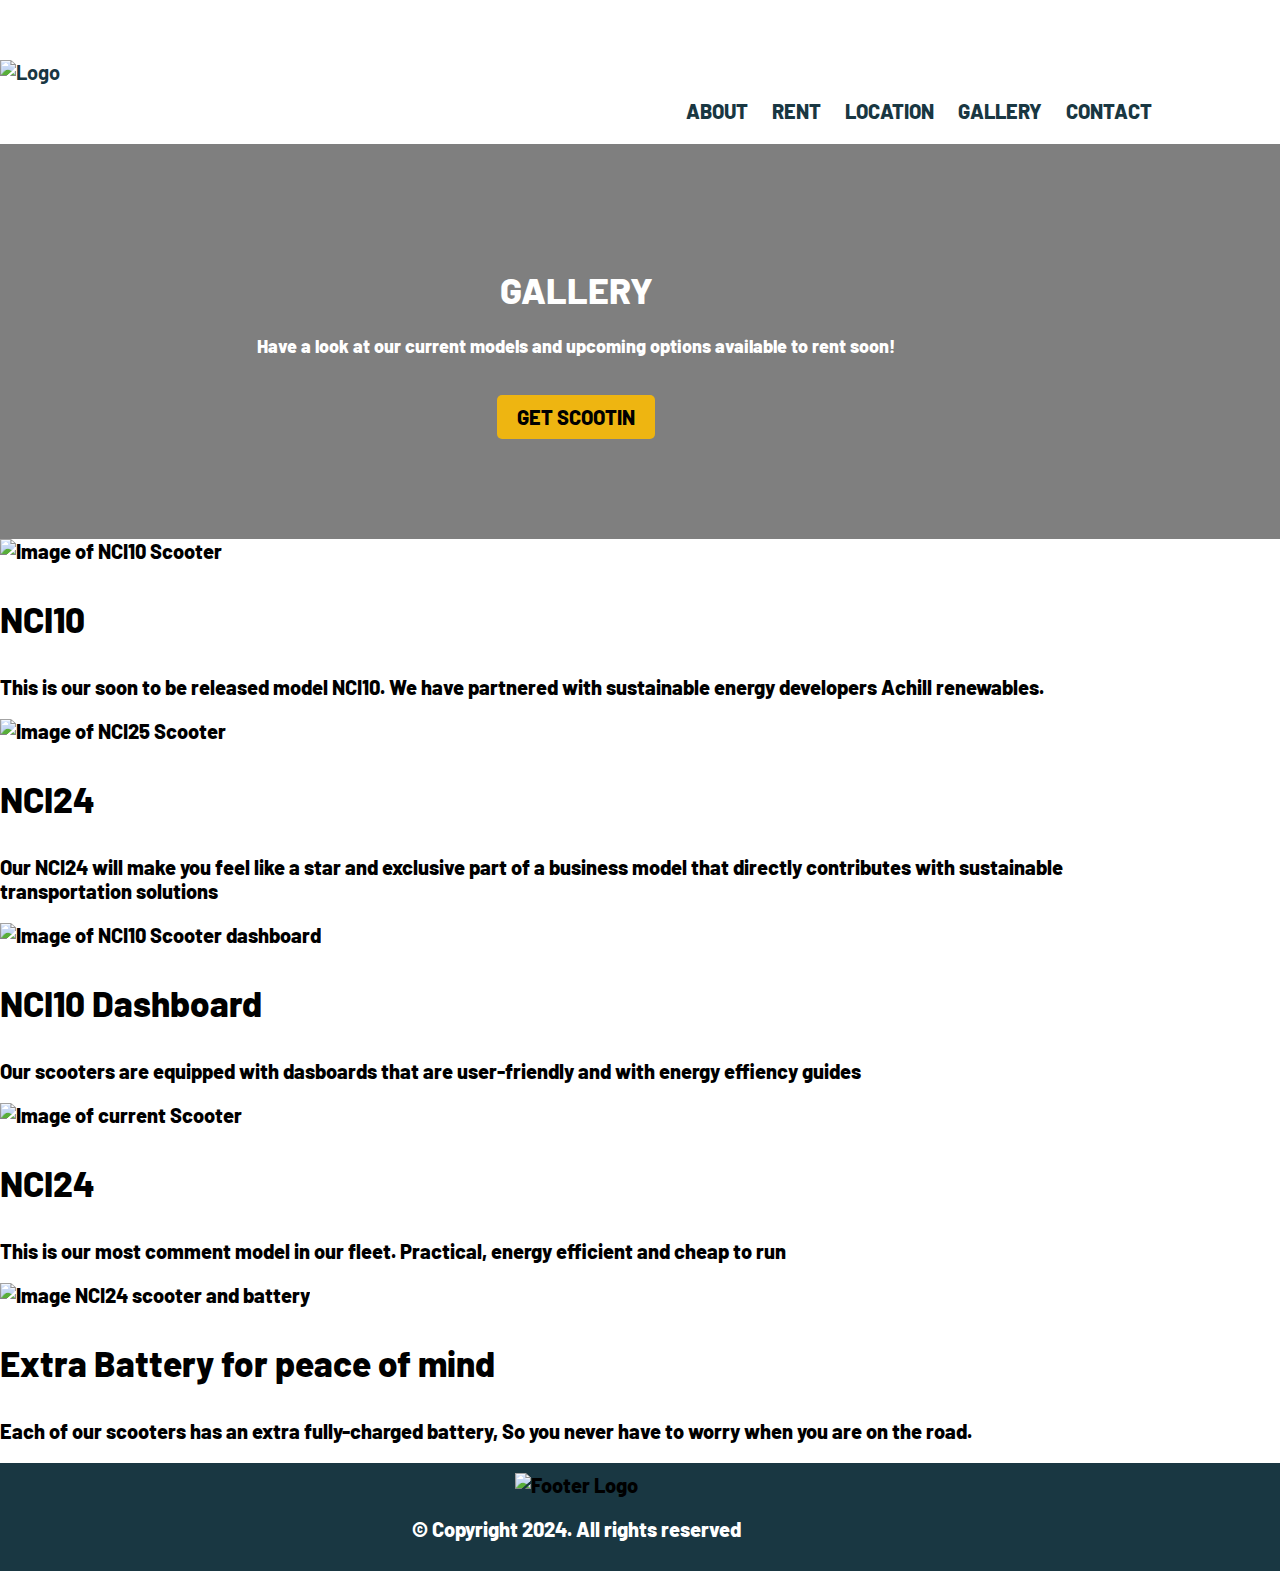
==== gallery.html @ 95e8176c "Group CA upload" ====
<!DOCTYPE html>
<html lang="en">
<head>
    <meta charset="UTF-8">
    <meta name="viewport" content="width=device-width, initial-scale=1.0">

    <title>Transport Website</title>
    
    <link href="https://cdn.jsdelivr.net/npm/bootstrap@5.3.2/dist/css/bootstrap.min.css" rel="stylesheet" integrity="sha384-T3c6CoIi6uLrA9TneNEoa7RxnatzjcDSCmG1MXxSR1GAsXEV/Dwwykc2MPK8M2HN" crossorigin="anonymous">
    <script src="https://cdn.jsdelivr.net/npm/bootstrap@5.3.3/dist/js/bootstrap.bundle.min.js" integrity="sha384-YvpcrYf0tY3lHB60NNkmXc5s9fDVZLESaAA55NDzOxhy9GkcIdslK1eN7N6jIeHz" crossorigin="anonymous"></script>
    <link rel="preconnect" href="https://fonts.googleapis.com">
    <link rel="preconnect" href="https://fonts.gstatic.com" crossorigin>
    <link href="https://fonts.googleapis.com/css2?family=Barlow:ital,wght@0,100;0,200;0,300;0,400;0,500;0,600;0,700;0,800;0,900;1,100;1,200;1,300;1,400;1,500;1,600;1,700;1,800;1,900&display=swap" rel="stylesheet">
    <link rel="stylesheet" href="styles.css">

</head>

<body>
    <!-- Navigation bar -->
    <nav>
        <div class="container" id="navcontainer">
            <div class="logo logoimg">
                <a href="index.html"><img src="Images/scoot-easy logo white 2.png" class="object-fit-scale" alt="Logo"></a>
            </div>
            <div class="nav-links">
                <a href="about.html">ABOUT</a>
                <a href="rent.html">RENT</a>
                <a href="location.html">LOCATION</a>
                <a href="gallery.html">GALLERY</a>
                <a href="contact.html">CONTACT</a>
            </div>
        </div>
    </nav>
    <!-- Header -->
    <header>
        <div class="container" img src="Images/scooter3.jpg">
            <h1>GALLERY</h1>
            <p>Have a look at our current models and upcoming options available to rent soon!</p>
            <!-- Yellow button -->
            <a href="rent.html" class="yellow-button">GET SCOOTIN</a>
        </div>
    </header>

    <!-- Gallery Section -->
    <!-- First image / new model NCI10-->
    <section class="container">
        <div class="row">
            <div class="col-md-6.5">
                <div class="gallery-item">
                    <img src="Images/NCI10 Scooter.jpg" alt="Image of NCI10 Scooter">
                    <div class="overlay">
                        <div class="description">
                            <h3>NCI10</h3>
                            <p>This is our soon to be released model NCI10. We have partnered with sustainable energy developers Achill renewables.</p>
                        </div>
                    </div>
                </div>
            </div>
            <!-- Second Image / new model NCI25 -->
            <div class="col-md-6.5">
                <div class="gallery-item">
                    <img src="Images/NCI25.jpg" alt="Image of NCI25 Scooter">
                    <div class="overlay">
                        <div class="description">
                            <h3>NCI24</h3>
                            <p>Our NCI24 will make you feel like a star and exclusive part of a business model that directly contributes with sustainable transportation solutions</p>
                        </div>
                    </div>
                </div>
            </div>
        </div>
        <!-- Third image /scooter dashboard-->
        <section class="container">
            <div class="row">
                
                <div class="col-md-6.6">
                    <div class="gallery-item">
                        <img src="Images/NCI10 Dashboard.jpg" alt="Image of NCI10 Scooter dashboard">
                        <div class="overlay">
                            <div class="description">
                                <h3>NCI10 Dashboard</h3>
                                <p>Our scooters are equipped with dasboards that are user-friendly and with energy effiency guides</p>
                            </div>
                        </div>
                    </div>
                </div>
               <!-- Fourth Image / Current scooter model -->
                <div class="col-md-6.5">
                    <div class="gallery-item">
                        <img src="Images/Current Scooter.jpg" alt="Image of current Scooter">
                        <div class="overlay">
                            <div class="description">
                                <h3>NCI24</h3>
                                <p>This is our most comment model in our fleet. Practical, energy efficient and cheap to run</p>
                            </div>
                        </div>
                    </div>
                </div>
            </div>

        
            <!-- Fifth Image Example of extra battery -->
            <div class="row">
                
            <div class="col-md-12">
                <div class="gallery-item">
                    <img src="Images/NCI24 Scooter.jpg" alt="Image NCI24 scooter and battery">
                    <div class="overlay">
                        <div class="description">
                            <h3>Extra Battery for peace of mind</h3>
                            <p>Each of our scooters has an extra fully-charged battery, So you never have to worry when you are on the road.</p>
                        </div>
                    </div>
                </div>
            </div>
        </div>
    </section>

    </section>

    <!-- Footer -->
    <footer>
        <div class="container" id="footer">
            <!-- Footer logo -->
            <div class="logo">
                <img src="Images/scoot-easy logo navy.png" alt="Footer Logo">
            </div>
            <!-- Copyright text -->
            <p>&copy; Copyright 2024. All rights reserved</p>
        </div>
    </footer>

    <script>
        // JavaScript for Gallery Description
        const galleryItems = document.querySelectorAll('.gallery-item');

        galleryItems.forEach(item => {
            item.addEventListener('click', () => {
                const overlay = item.querySelector('.overlay');
                overlay.classList.toggle('active');
            });
        });
    </script>
</body>
</html>
---- styles.css ----
body {
    margin: 0;
    font-family: "Barlow", sans-serif;
    font-size: 20px;
    font-weight: 800;
    font-style: normal;
    font-stretch: expanded;
}
h2 {
    font-size: 40px;
    font-weight: 800;
    font-style: normal;
}
h3 {
    font-size: 35px;
    font-weight: 800;
    font-style: normal;
    
}
p {
    font-size: 20px;
    font-weight: 800;
    font-style: normal;
}

/* Center the content inside the container */
.container {
    width: 90%;
    height: 40%;
}
#navcontainer {
    width: 90%;
    height: 40%;
}

/* Styling for the navigation bar */
nav {
    background-color: #ffffff; 
    padding: 60px 0;
    font-size: 20px;
    font-weight: 800;
    font-style: normal;
    font-stretch: expanded;
}


/* Logo styling */

nav .logo a {
    text-decoration: none;
    color: #193742; 
    font-weight: bold;
}

/* Styling for navigation links */
nav .nav-links {
    float: right;
    margin-top: 15px;
}

nav .nav-links a {
    text-decoration: none;
    color: #193742;
    margin-left: 20px;
}

/* Styling for the header section */
header {
    background-image: url('Images/scooter3.jpg'); 
    background-size: cover; 
    background-position: center; 
    padding: 100px 0; 
    text-align: center; 
    position: relative; 
}

/* Transparent color layer on top */
header::after {
    content: ""; 
    position: absolute; 
    top: 0;
    left: 0;
    width: 100%;
    height: 100%;
    background-color: rgba(0, 0, 0, 0.5); 
    z-index: 1; 
}

/* Container for content */
header .container {
    position: relative;
    z-index: 2; 
    color: #ffffff; 
}

header h1 {
    font-size: 36px; 
    font-weight: 800; 
}

header p {
    font-size: 18px; 
    margin-top: 20px;
}

/* Styling for buttons */
.yellow-button {
    display: inline-block; 
    background-color: #EEB511;
    color: #000000; 
    padding: 10px 20px; 
    text-decoration: none; 
    border-radius: 5px; 
    margin-top: 20px; 
}

/* Styling for "How It Works" section */
.how-it-works {
    background-color: #ffffff; 
    padding: 50px 0;
    text-align: center; 
    
}

/* Styling for circles */
.circle-sections {
    display: flex; 
    justify-content: space-between; 
    margin-top: 30px; 
}

.circle {
    flex: 1; 
}

.circle img {
    width: 100px; 
    height: 100px;
    border-radius: 50%; 
    background-color: #EEB511; 
    margin: 0 auto 20px; 
}

.circle h3 {
    margin-bottom: 10px; 
}

.circle p {
    color: #193742;
}

/* Styling for "Why Use Scoot-Easy" section */
.why-use-scoot-easy {
    background-color: #EEB511; 
    padding: 50px 0; 
    text-align: center; 
    color: #ffffff; 
}



/* Styling for blue buttons */
.blue-button {
    display: inline-block;
    background-color: #193742; 
    color: #ffffff; 
    padding: 10px 20px;
    text-decoration: none;
    border-radius: 5px;
    margin-top: 20px; 
}

/* Styling for footer */
footer {
    background-color: #193742; 
    padding: 10px 0; 
    text-align: center; 
}

footer .container {
    display: flex; 
    justify-content: center;
    flex-direction: column;
    align-items: center;
}

footer p {
    color: #ffffff
}


/* Rent Section Styles */
.rent-section {
    background-color: #193742; 
    color: #ffffff; 
    padding: 50px 0;
    text-align: left;
    height: 150px;
    
}

/* Scooter Details Section Styles */
.scooter-details {
    background-color: #ffffff; 
    padding: 50px 0;
    text-align: center;
}

.scooter-box {
    display: inline-block;
    width: 45%;
    margin: 10px; 
    border: 1px solid #193742; 
    border-radius: 5px; 
    background-color: #193742
}

.scooter-box img {
    width: 100%; 
    height: auto; 
}

.scooter-info {;
    color: #ffffff; 
    padding: 20px;
    text-align: left;
}

.scooter-info h3 {
    margin-top: 0; 
}

.find-on-map-button {
    display: inline-block;
    background-color: #EEB511;
    color: #193742; 
    padding: 10px 20px;
    text-decoration: none;
    border-radius: 5px;
    float: right; 
    margin-top: 10px;
}

circle img {
    height:120px;
    width: 12px;
}
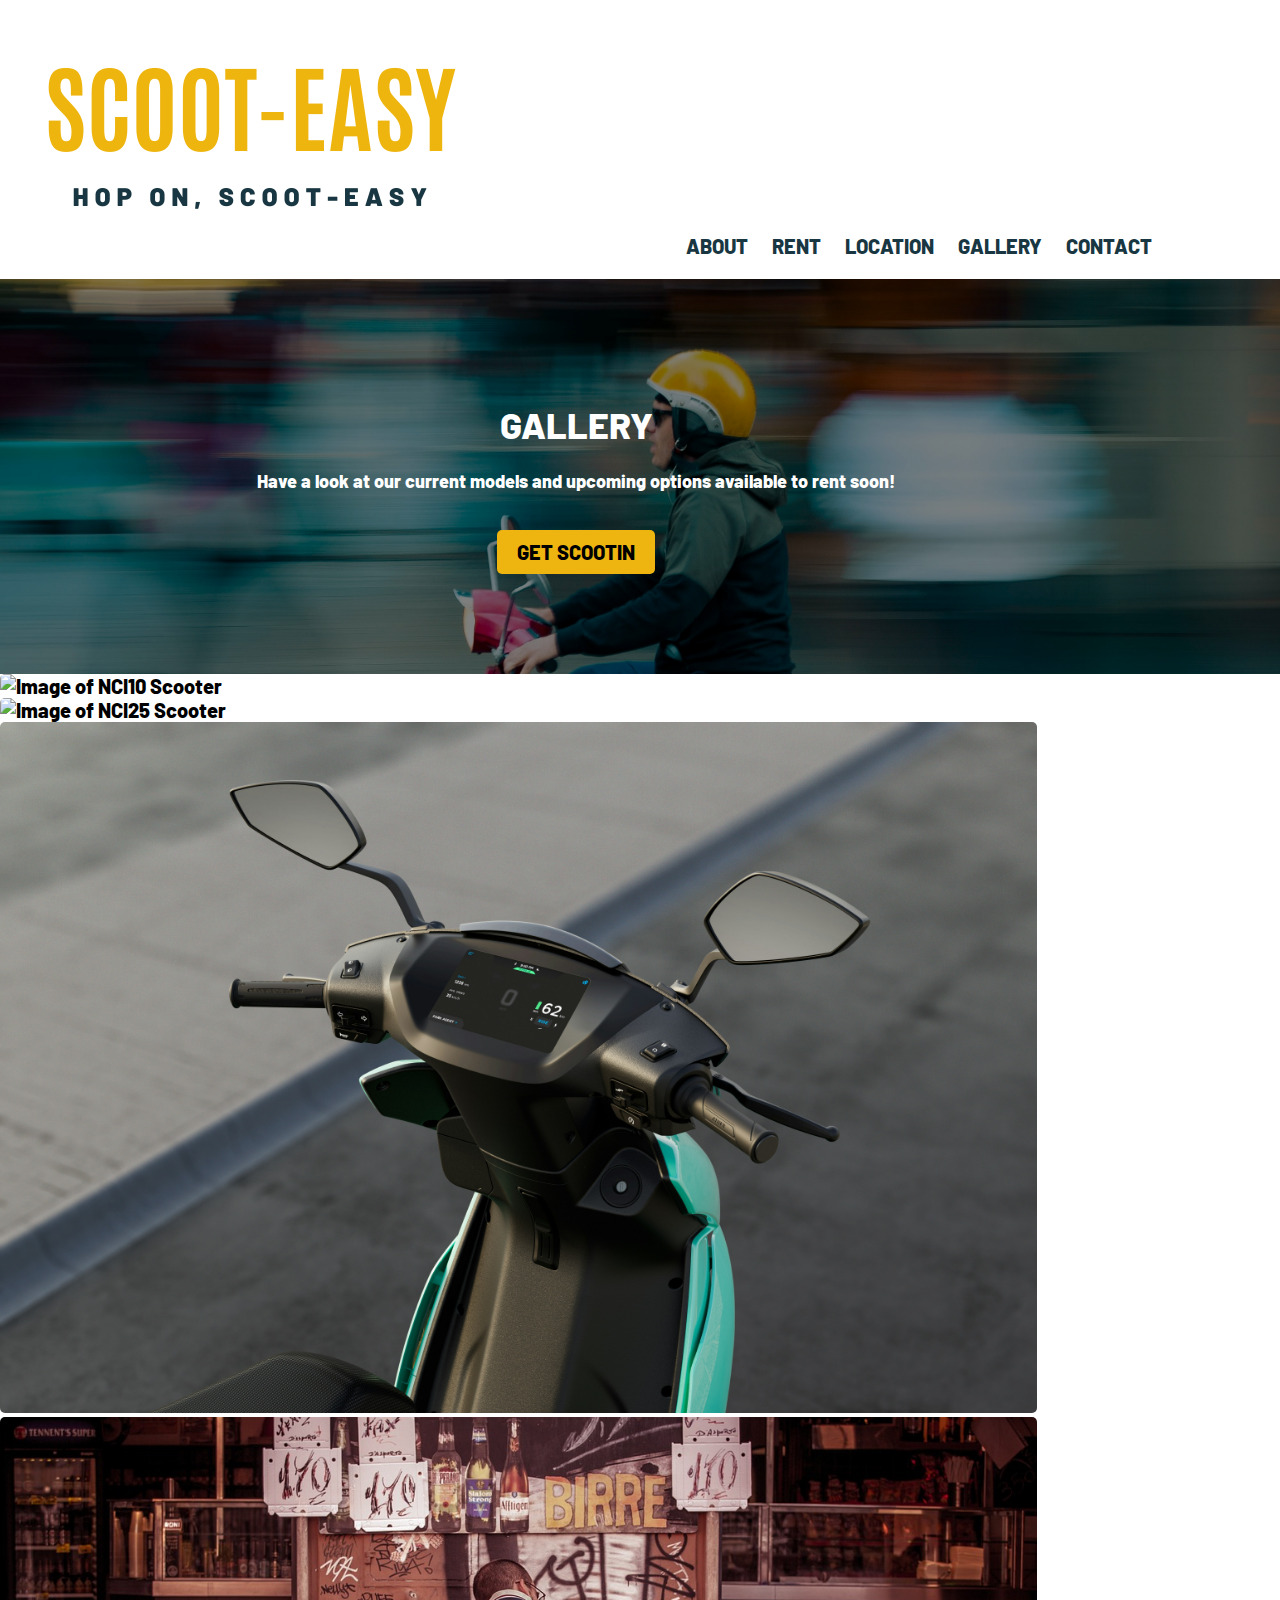
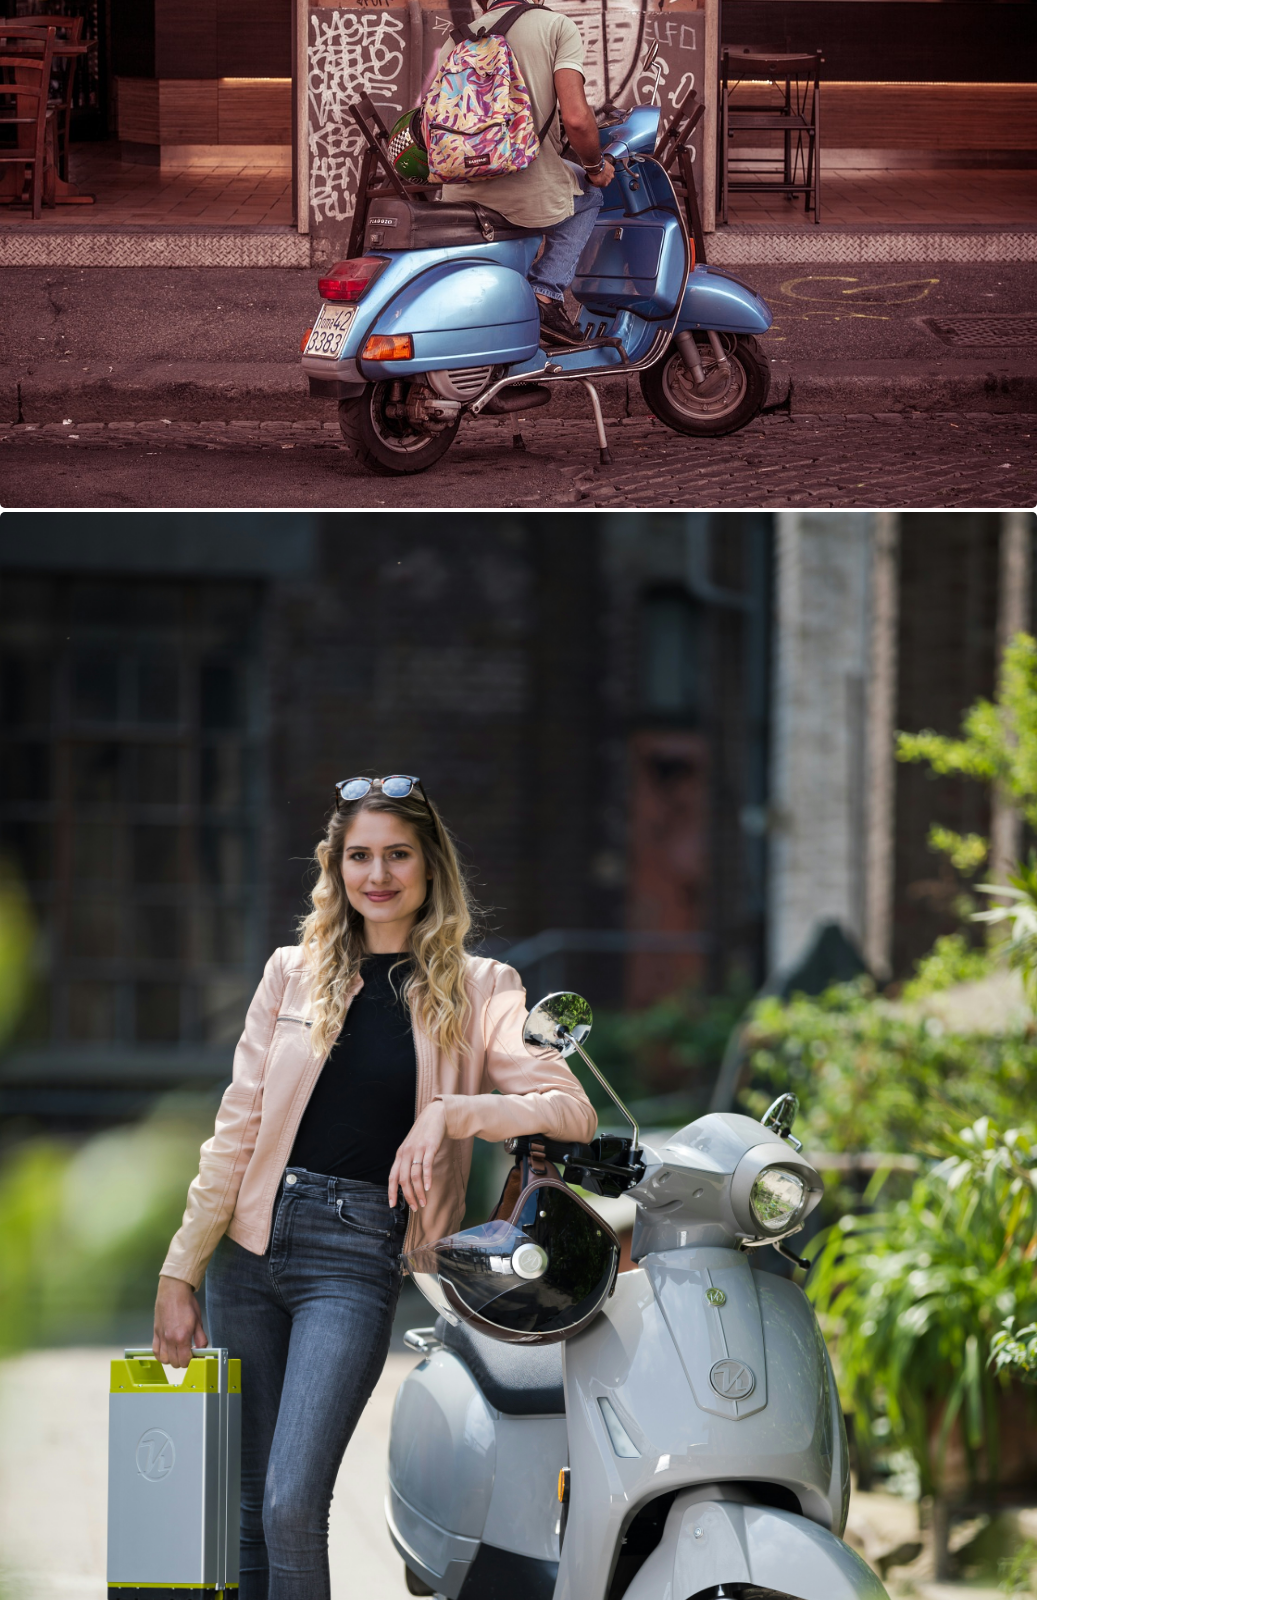
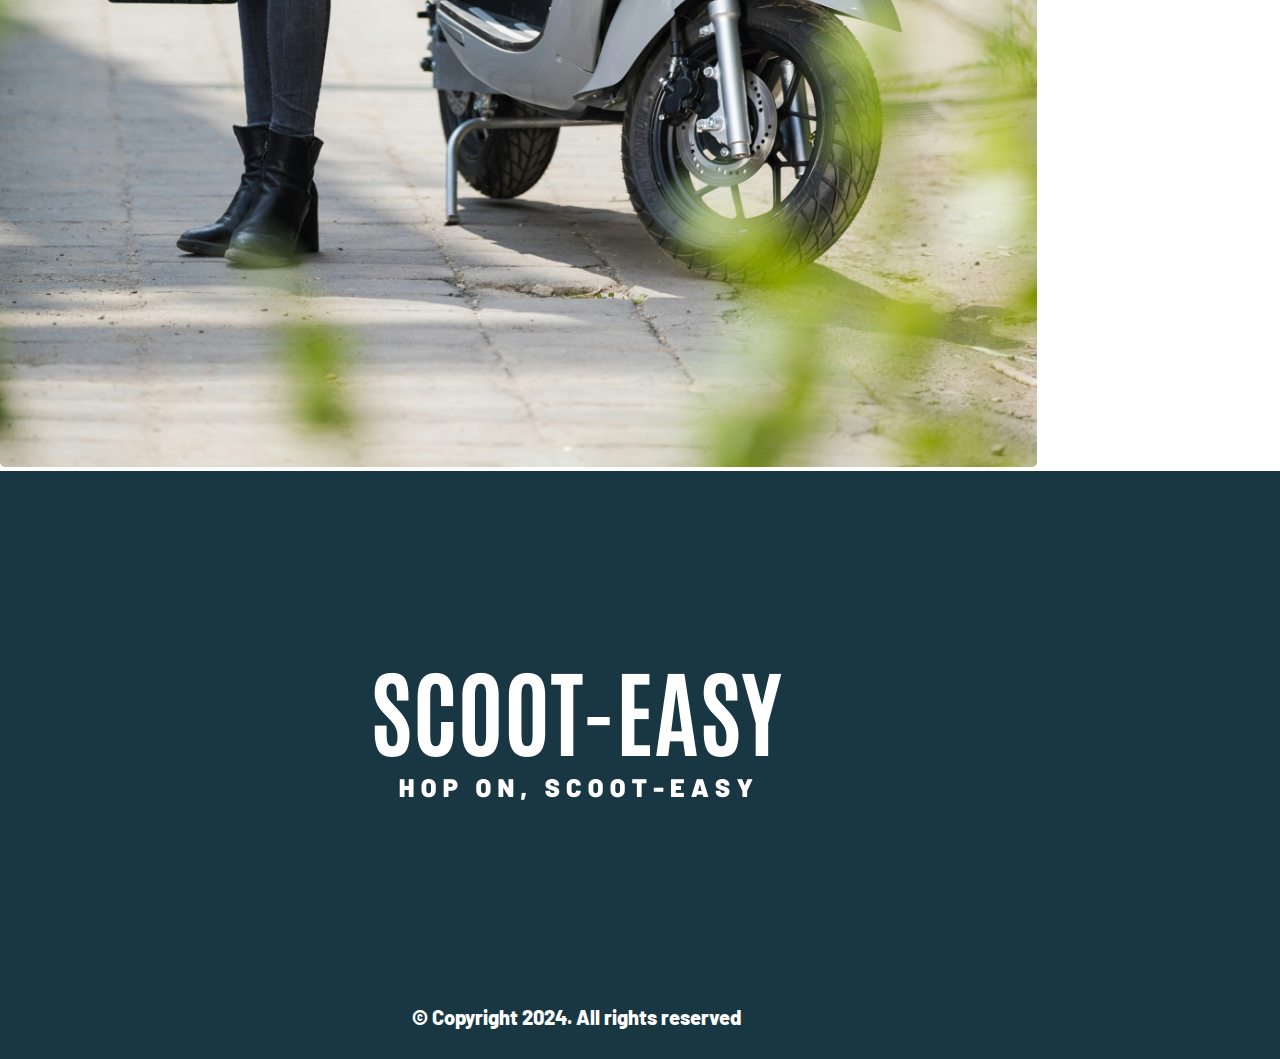
==== commit 38b08d5e: "some changes" ====
--- a/gallery.html
+++ b/gallery.html
@@ -12,7 +12,7 @@
     <link rel="preconnect" href="https://fonts.gstatic.com" crossorigin>
     <link href="https://fonts.googleapis.com/css2?family=Barlow:ital,wght@0,100;0,200;0,300;0,400;0,500;0,600;0,700;0,800;0,900;1,100;1,200;1,300;1,400;1,500;1,600;1,700;1,800;1,900&display=swap" rel="stylesheet">
     <link rel="stylesheet" href="styles.css">
-
+    
 </head>
 
 <body>
@@ -57,6 +57,7 @@
                 </div>
             </div>
             <!-- Second Image / new model NCI25 -->
+
             <div class="col-md-6.5">
                 <div class="gallery-item">
                     <img src="Images/NCI25.jpg" alt="Image of NCI25 Scooter">
@@ -69,6 +70,7 @@
                 </div>
             </div>
         </div>
+
         <!-- Third image /scooter dashboard-->
         <section class="container">
             <div class="row">
@@ -84,6 +86,7 @@
                         </div>
                     </div>
                 </div>
+
                <!-- Fourth Image / Current scooter model -->
                 <div class="col-md-6.5">
                     <div class="gallery-item">
@@ -116,6 +119,7 @@
         </div>
     </section>
 
+
     </section>
 
     <!-- Footer -->
--- a/styles.css
+++ b/styles.css
@@ -247,6 +247,42 @@
     width: 12px;
 }
 
-
-
-
+        /* Styling for Gallery */
+        .gallery {
+            display: grid;
+            grid-template-columns: repeat(auto-fit, minmax(250px, 1fr));
+            gap: 20px;
+            margin-top: 20px;
+        }
+        .gallery-item {
+            position: relative;
+            cursor: pointer;
+        }
+        .gallery-item img {
+            width: 100%;
+            height: auto;
+            border-radius: 5px;
+        }
+        .overlay {
+            position: absolute;
+            top: 0;
+            left: 0;
+            width: 100%;
+            height: 100%;
+            background-color: rgba(0, 0, 0, 0.5);
+            color: #fff;
+            display: flex;
+            justify-content: center;
+            align-items: center;
+            opacity: 0;
+            transition: opacity 0.3s ease;
+            border-radius: 5px;
+        }
+        .gallery-item:hover .overlay {
+            opacity: 1;
+        }
+        .description {
+            text-align: center;
+        }
+
+
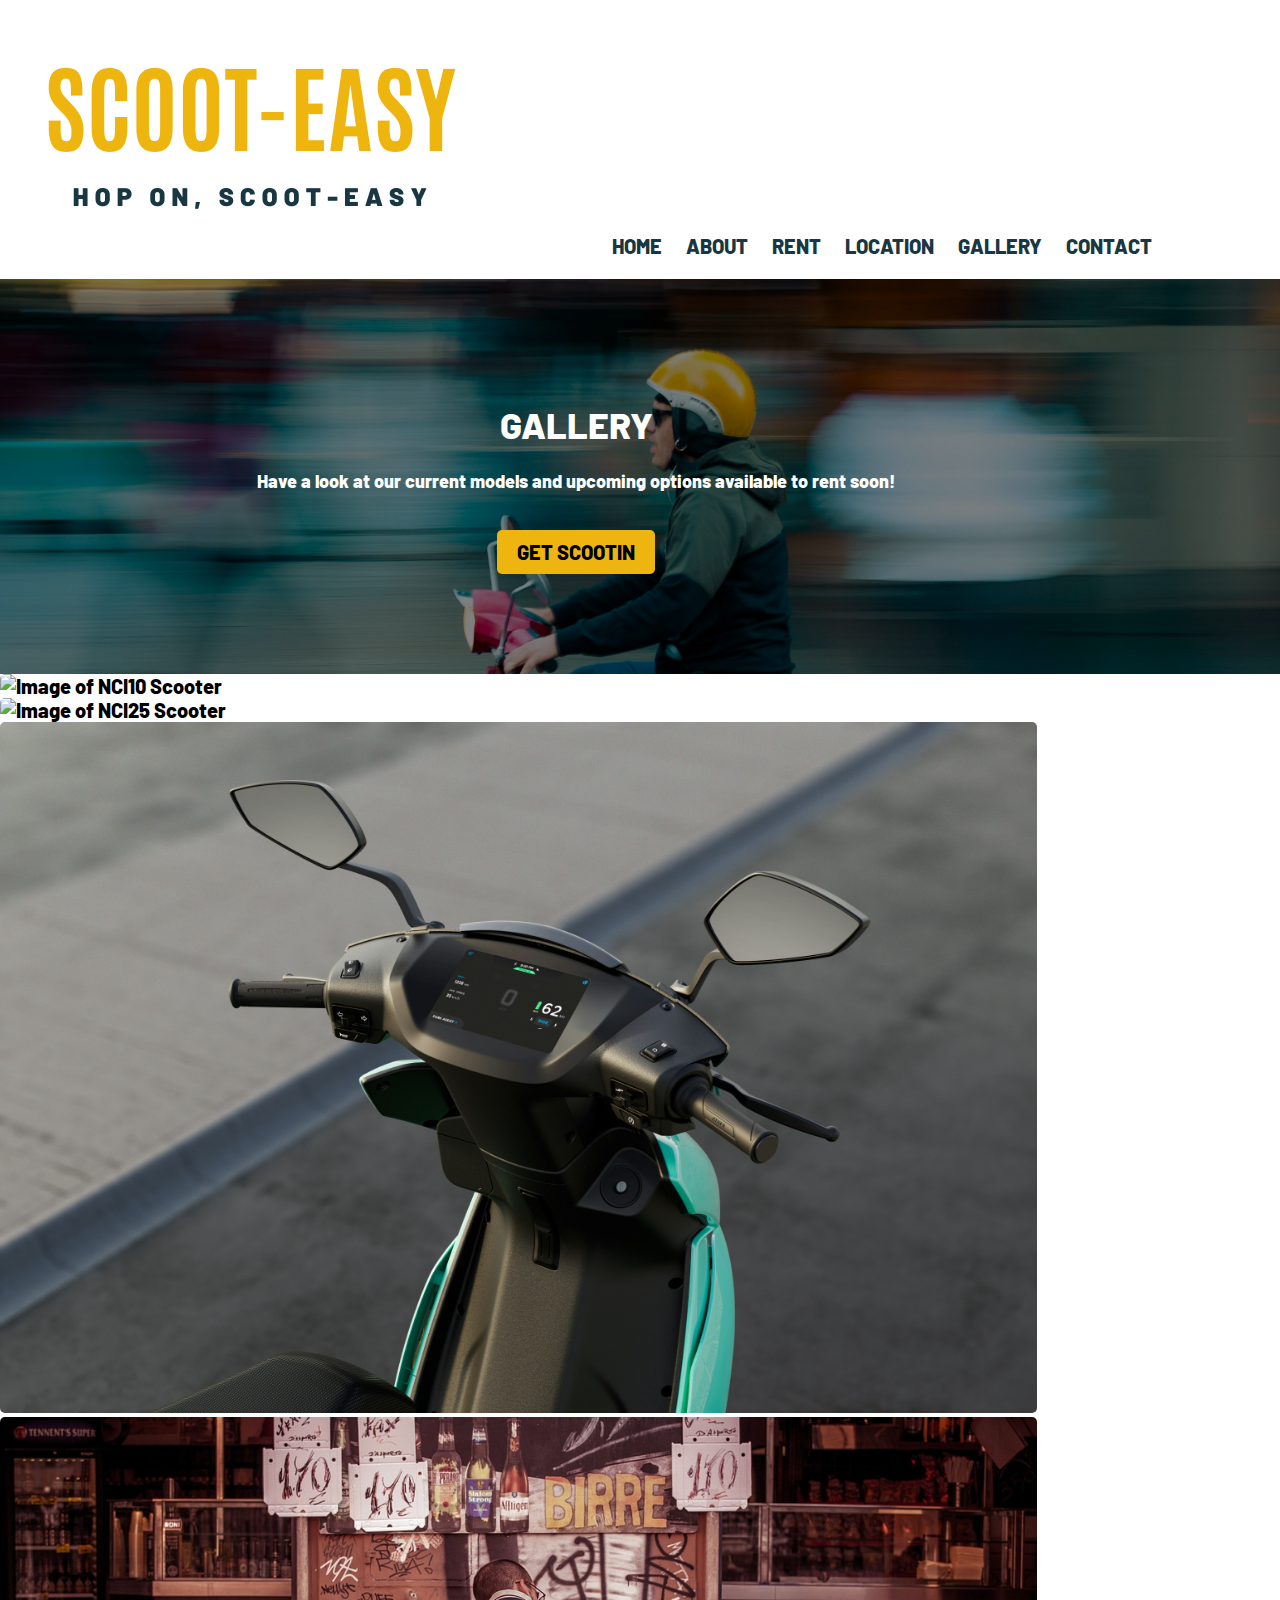
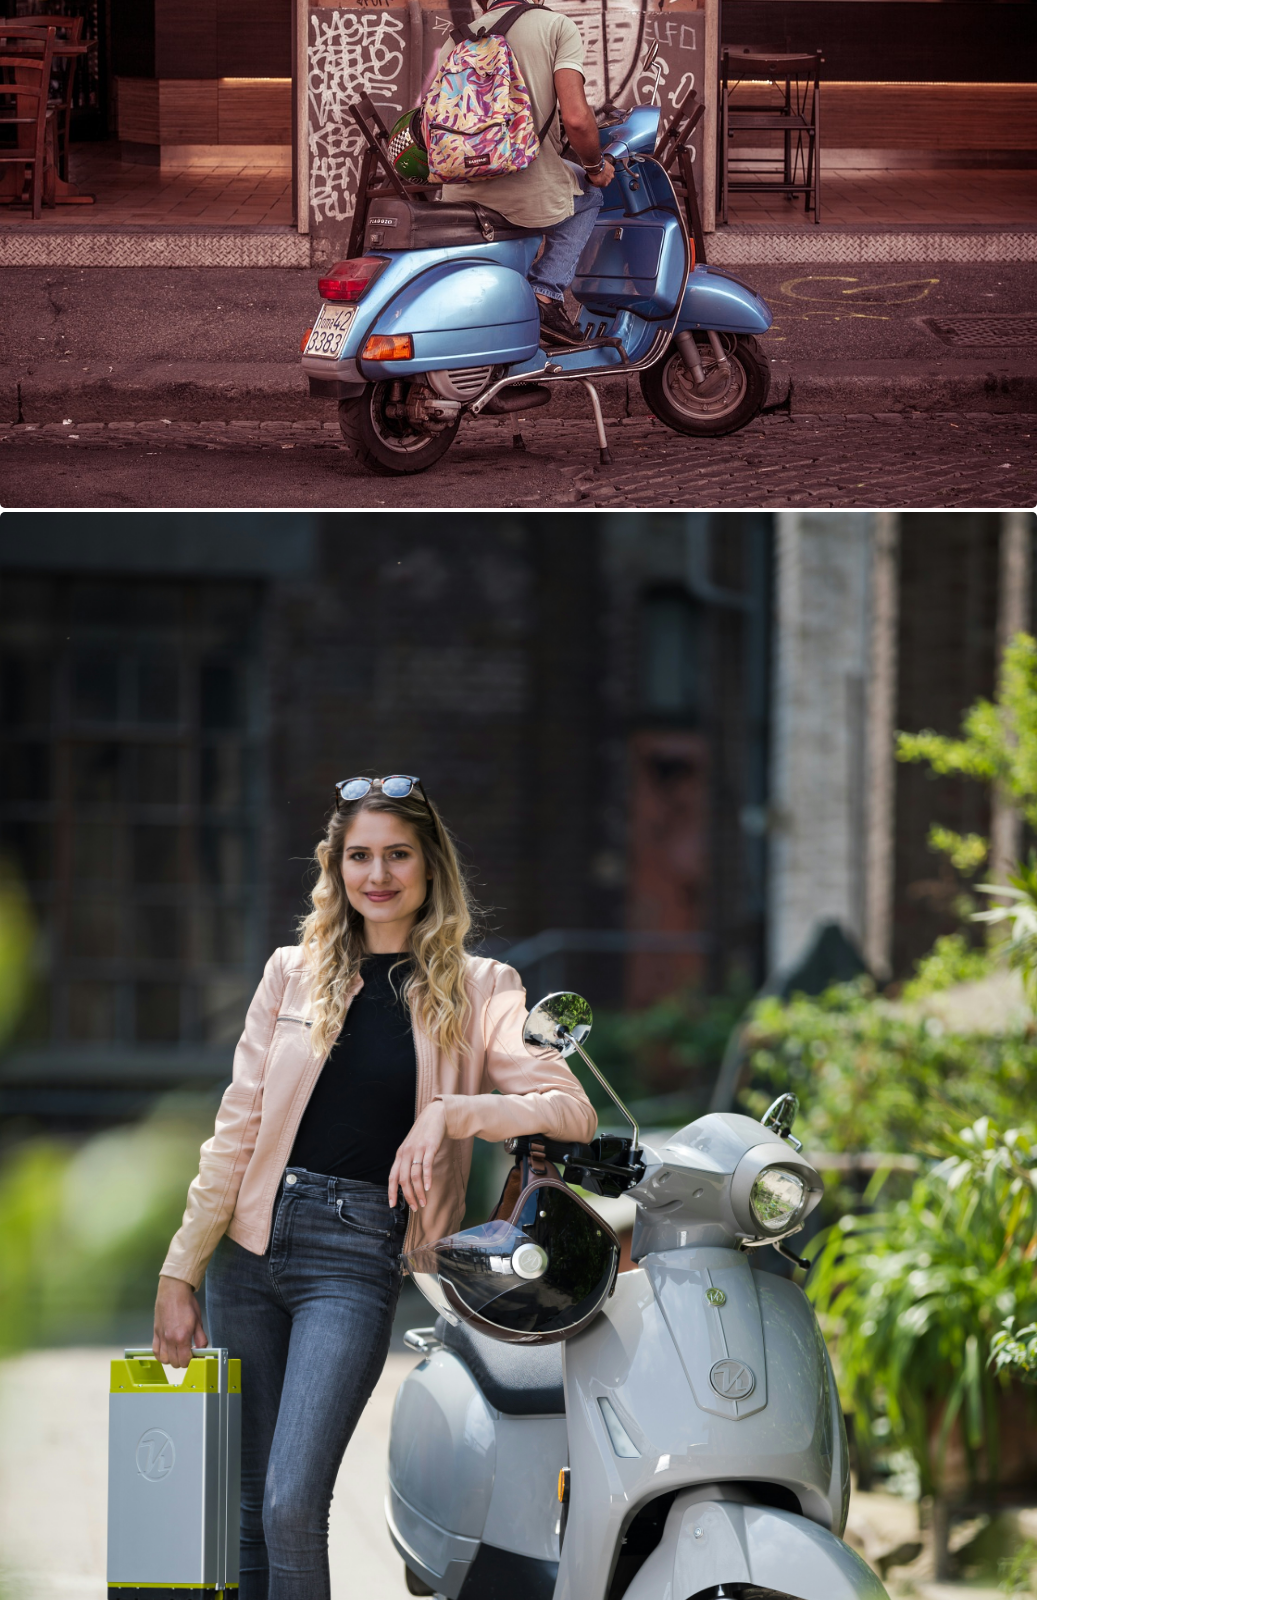
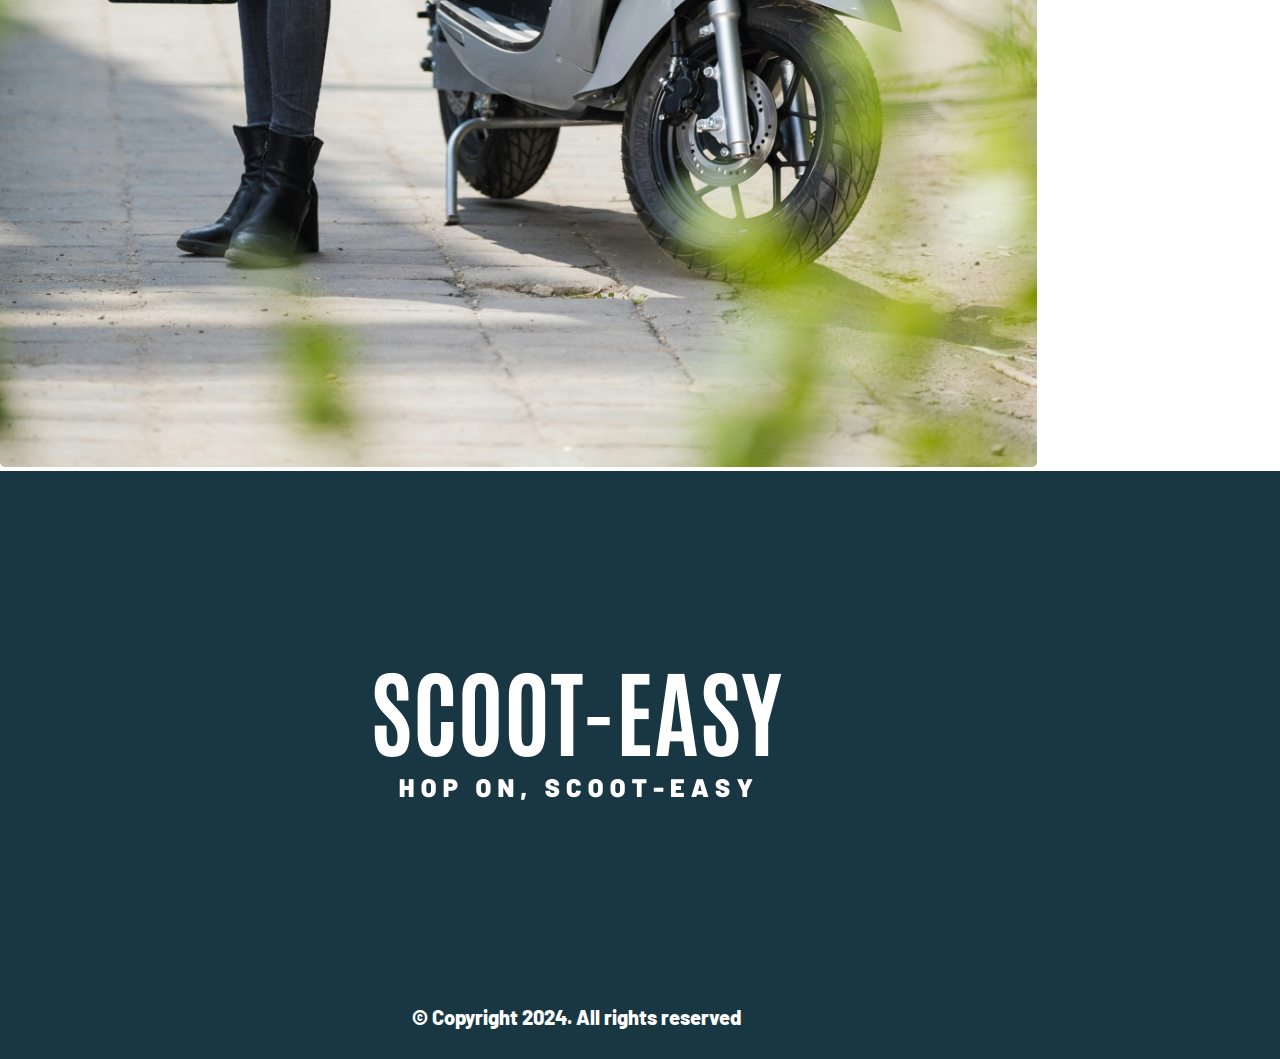
==== commit 87d130a4: "hopefully final update" ====
--- a/gallery.html
+++ b/gallery.html
@@ -16,13 +16,16 @@
 </head>
 
 <body>
-    <!-- Navigation bar -->
-    <nav>
+     <!-- Navigation bar -->
+     <nav>
         <div class="container" id="navcontainer">
+            <!-- logo author:Sinead Breagy, Canva -->
             <div class="logo logoimg">
                 <a href="index.html"><img src="Images/scoot-easy logo white 2.png" class="object-fit-scale" alt="Logo"></a>
             </div>
+            
             <div class="nav-links">
+                <a href="index.html">HOME</a>
                 <a href="about.html">ABOUT</a>
                 <a href="rent.html">RENT</a>
                 <a href="location.html">LOCATION</a>
